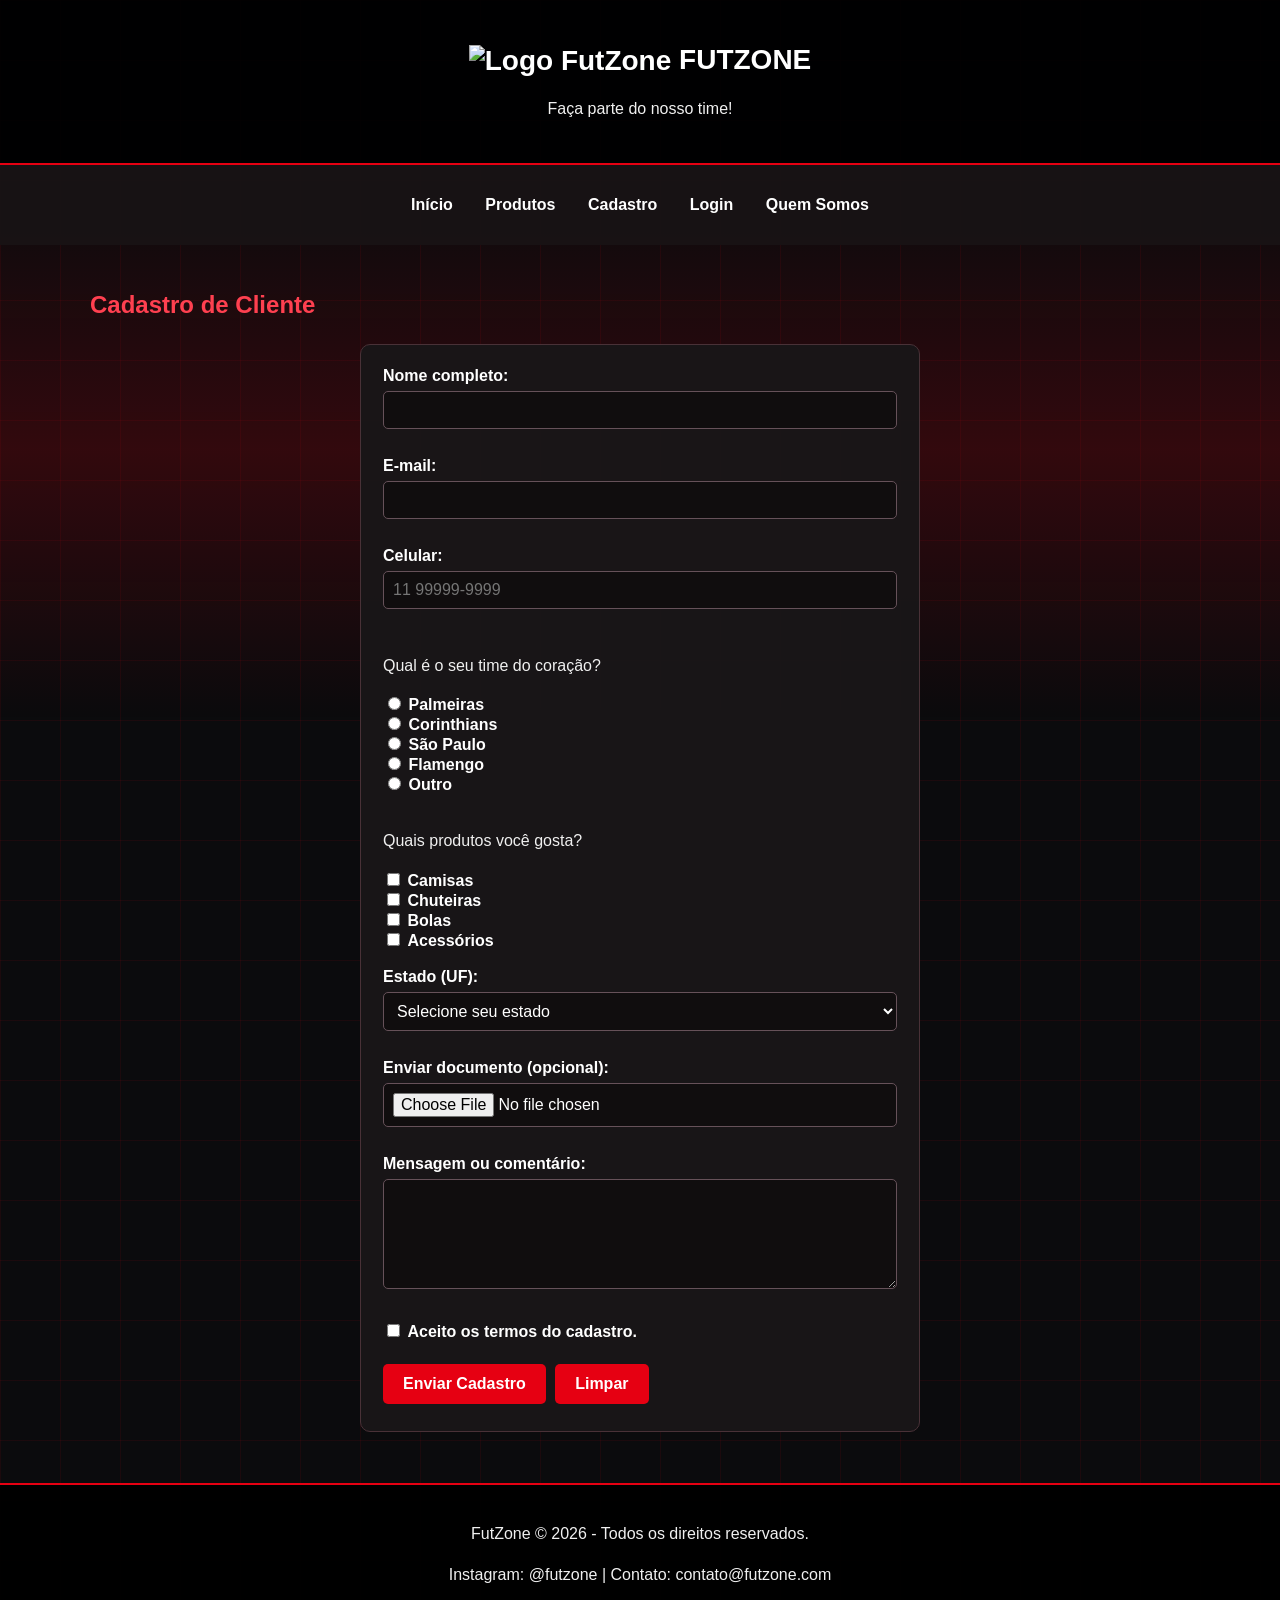
==== cadastro.html @ 6d3fb210 "ENVIO INICIAL" ====
<!DOCTYPE html>
<html lang="pt-BR">
<head>
    <meta charset="UTF-8">
    <meta name="viewport" content="width=device-width, initial-scale=1.0">
    <title>FutZone - Cadastro</title>
    <link rel="stylesheet" href="style.css">
</head>
<body>

    <header>
        <h1>
            <img src="../fotosfutzone/futzone.jpg" alt="Logo FutZone" width="50">
            FUTZONE
        </h1>
        <p>Faça parte do nosso time!</p>
    </header>

    <nav>
        <a href="index.html">Início</a>
        <a href="produtos.html">Produtos</a>
        <a href="cadastro.html">Cadastro</a>
        <a href="login.html">Login</a>
        <a href="quem-somos.html">Quem Somos</a>
    </nav>

    <main>
        <h2>Cadastro de Cliente</h2>

        <form action="#" method="post" enctype="multipart/form-data">

            <label for="nome">Nome completo:</label><br>
            <input type="text" id="nome" name="nome" minlength="3" required>
            <br><br>

            <label for="email">E-mail:</label><br>
            <input type="email" id="email" name="email" required>
            <br><br>

            <label for="celular">Celular:</label><br>
            <input type="tel" id="celular" name="celular"
                   pattern="[0-9]{2} [0-9]{5}-[0-9]{4}"
                   title="Digite no formato 11 99999-9999"
                   placeholder="11 99999-9999" required>
            <br><br>

            <p>Qual é o seu time do coração?</p>

            <input type="radio" id="palmeiras" name="time" value="Palmeiras">
            <label for="palmeiras">Palmeiras</label><br>

            <input type="radio" id="corinthians" name="time" value="Corinthians">
            <label for="corinthians">Corinthians</label><br>

            <input type="radio" id="saopaulo" name="time" value="São Paulo">
            <label for="saopaulo">São Paulo</label><br>

            <input type="radio" id="flamengo" name="time" value="Flamengo">
            <label for="flamengo">Flamengo</label><br>

            <input type="radio" id="outro" name="time" value="Outro">
            <label for="outro">Outro</label><br><br>

            <p>Quais produtos você gosta?</p>

            <input type="checkbox" id="camisas" name="produtos[]" value="Camisas">
            <label for="camisas">Camisas</label><br>

            <input type="checkbox" id="chuteiras" name="produtos[]" value="Chuteiras">
            <label for="chuteiras">Chuteiras</label><br>

            <input type="checkbox" id="bolas" name="produtos[]" value="Bolas">
            <label for="bolas">Bolas</label><br>

            <input type="checkbox" id="acessorios" name="produtos[]" value="Acessórios">
            <label for="acessorios">Acessórios</label><br><br>

            <label for="estado">Estado (UF):</label><br>
            <select id="estado" name="estado" required>
                <option value="">Selecione seu estado</option>
                <option value="SP">São Paulo</option>
                <option value="RJ">Rio de Janeiro</option>
                <option value="MG">Minas Gerais</option>
                <option value="PR">Paraná</option>
                <option value="SC">Santa Catarina</option>
                <option value="RS">Rio Grande do Sul</option>
            </select>
            <br><br>

            <label for="documento">Enviar documento (opcional):</label><br>
            <input type="file" id="documento" name="documento"
                   accept=".pdf,.png,.jpeg,.jpg">
            <br><br>

            <label for="mensagem">Mensagem ou comentário:</label><br>
            <textarea id="mensagem" name="mensagem" rows="5" cols="35"></textarea>
            <br><br>

            <input type="checkbox" id="termos" name="termos" required>
            <label for="termos">Aceito os termos do cadastro.</label>
            <br><br>

            <button type="submit">Enviar Cadastro</button>
            <button type="reset">Limpar</button>

        </form>
    </main>

    <footer>
        <p>FutZone © 2026 - Todos os direitos reservados.</p>
        <p>Instagram: @futzone | Contato: contato@futzone.com</p>
    </footer>

</body>
</html>
---- style.css ----
* {
    box-sizing: border-box;
}

html {
    scroll-behavior: smooth;
}

body {
    position: relative;
    isolation: isolate;
    min-height: 100vh;
    margin: 0;
    background-color: #0b0b0d;
    background-image:
        linear-gradient(rgba(230, 0, 18, 0.08) 1px, transparent 1px),
        linear-gradient(90deg, rgba(230, 0, 18, 0.08) 1px, transparent 1px);
    background-size: 60px 60px;
    color: #f0f0f0;
    font-family: Arial, sans-serif;
    font-size: 16px;
}

/* Faixa vermelha animada no fundo */
body::before {
    content: "";
    position: fixed;
    z-index: -1;
    inset: 0;
    pointer-events: none;
    background: linear-gradient(
        transparent 20%,
        rgba(230, 0, 18, 0.18) 50%,
        transparent 80%
    );
    animation: faixa-vermelha 7s linear infinite;
}

@keyframes faixa-vermelha {
    from {
        transform: translateY(-100%);
    }

    to {
        transform: translateY(100%);
    }
}

/* CABEÇALHO */

header {
    padding: 25px 20px;
    border-bottom: 2px solid #e60012;
    background: rgba(0, 0, 0, 0.92);
    text-align: center;
    animation: aparecer 0.7s ease-out;
}

header img {
    max-width: 100%;
    height: auto;
    vertical-align: middle;
    transition: transform 0.3s ease;
}

header img:hover {
    transform: scale(1.06);
}

h1 {
    color: #fff;
    font-size: 28px;
}

h2 {
    color: #ff4050;
    font-size: 24px;
}

p {
    line-height: 1.6;
}

/* LINKS E MENU */

a {
    color: #ff5663;
    font-weight: bold;
    text-decoration: none;
}

a:hover {
    color: #ff9aa2;
}

nav {
    padding: 16px;
    background: rgba(25, 20, 22, 0.95);
    text-align: center;
    line-height: 2.5;
}

nav a {
    display: inline-block;
    margin: 0 4px;
    padding: 4px 10px;
    border-radius: 5px;
    color: #fff;
    transition: background-color 0.25s ease, transform 0.25s ease;
}

nav a:hover {
    transform: translateY(-3px);
    background-color: #e60012;
    color: #fff;
}

a:focus-visible,
button:focus-visible {
    outline: 2px solid #ff7883;
    outline-offset: 3px;
}

/* CONTEÚDO */

main {
    width: min(1100px, calc(100% - 32px));
    margin: 0 auto;
    padding: 26px 0;
    animation: subir 0.7s ease-out;
}

main section {
    margin-bottom: 20px;
    padding: 22px;
    overflow-x: auto;
    border: 1px solid #493137;
    border-radius: 10px;
    background: rgba(25, 22, 24, 0.96);
    transition: border-color 0.3s ease, box-shadow 0.3s ease;
}

main section:hover {
    border-color: #e60012;
    box-shadow: 0 0 18px rgba(230, 0, 18, 0.18);
}

main img,
video {
    max-width: 100%;
    height: auto;
}

/* TABELA DE PRODUTOS */

table {
    width: 100%;
    min-width: 620px;
    border-collapse: collapse;
}

th,
td {
    padding: 12px;
    border: 1px solid #493137;
    text-align: left;
}

th {
    background: #64101b;
    color: #fff;
}

tbody tr {
    transition: background-color 0.25s ease;
}

tbody tr:hover {
    background: #3a2026;
}

td img {
    transition: transform 0.3s ease;
}

td img:hover {
    transform: scale(1.06);
}

tfoot {
    background: #292124;
}

/* FORMULÁRIO DE CADASTRO */

form {
    width: min(100%, 560px);
    margin: 25px auto;
    padding: 22px;
    border: 1px solid #493137;
    border-radius: 10px;
    background: rgba(25, 22, 24, 0.97);
}

label {
    color: #fff;
    font-weight: bold;
}

input,
select,
textarea {
    max-width: 100%;
    padding: 9px;
    border: 1px solid #665159;
    border-radius: 5px;
    background: #100d0e;
    color: #fff;
    font: inherit;
}

form input:not([type="radio"]):not([type="checkbox"]),
form select,
form textarea {
    width: 100%;
    margin: 6px 0 10px;
}

input:focus,
select:focus,
textarea:focus {
    outline: 2px solid #ff5663;
    outline-offset: 2px;
}

input[type="radio"],
input[type="checkbox"] {
    accent-color: #e60012;
}

textarea {
    resize: vertical;
}

button {
    margin: 5px 5px 5px 0;
    padding: 11px 20px;
    border: 0;
    border-radius: 5px;
    background: #e60012;
    color: #fff;
    font-size: 16px;
    font-weight: bold;
    cursor: pointer;
    transition: transform 0.25s ease, background-color 0.25s ease;
}

button:hover {
    transform: translateY(-3px);
    background: #b8000e;
}

/* RODAPÉ */

footer {
    padding: 20px;
    border-top: 2px solid #e60012;
    background: rgba(0, 0, 0, 0.95);
    text-align: center;
}

/* ENTRADA DAS PÁGINAS */

@keyframes aparecer {
    from {
        opacity: 0;
    }

    to {
        opacity: 1;
    }
}

@keyframes subir {
    from {
        opacity: 0;
        transform: translateY(18px);
    }

    to {
        opacity: 1;
        transform: translateY(0);
    }
}

/* CELULAR */

@media (max-width: 600px) {
    main {
        width: calc(100% - 20px);
    }

    main section,
    form {
        padding: 16px;
    }

    nav a {
        margin: 0;
        padding: 4px 7px;
    }
}

/* Respeita a configuração de reduzir movimentos */

@media (prefers-reduced-motion: reduce) {
    *,
    *::before,
    *::after {
        animation: none !important;
        transition: none !important;
        scroll-behavior: auto !important;
    }
}
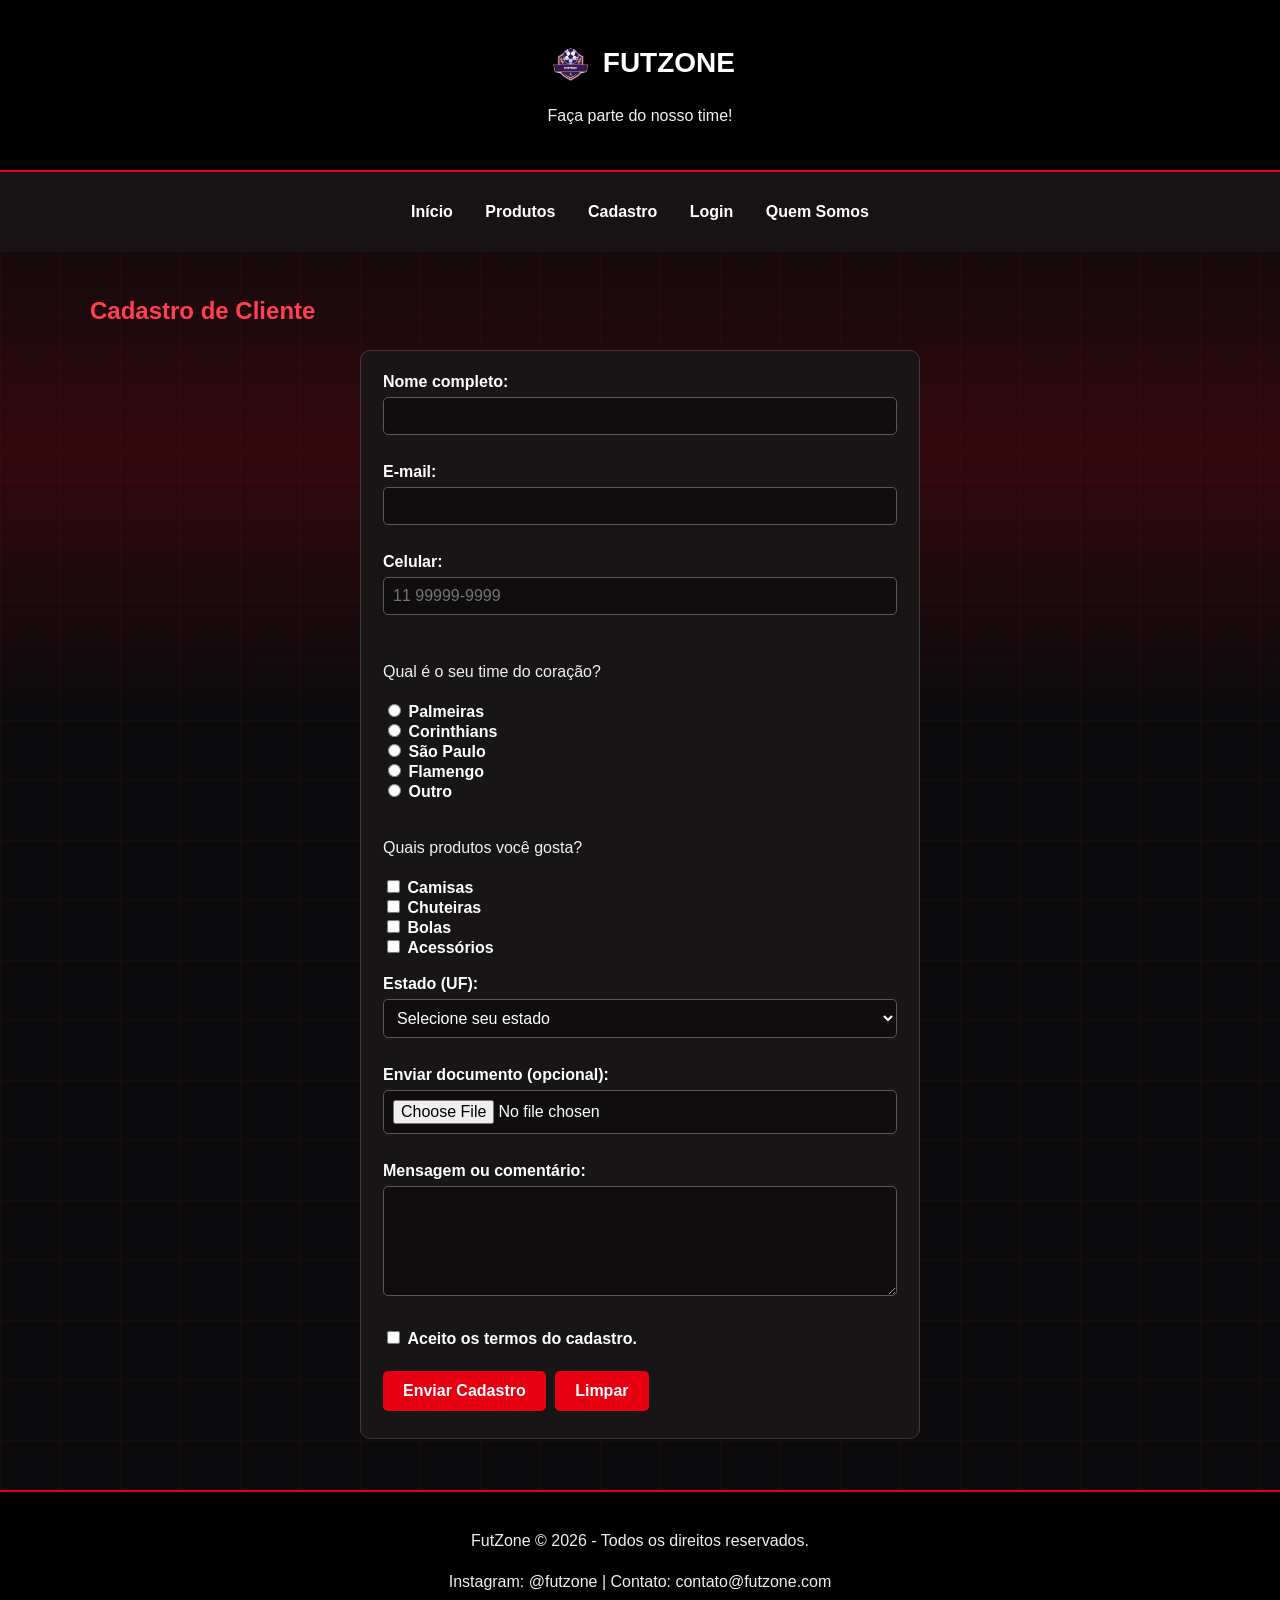
==== commit 5c041330: "Add files via upload" ====
--- a/cadastro.html
+++ b/cadastro.html
@@ -10,7 +10,7 @@
 
     <header>
         <h1>
-            <img src="../fotosfutzone/futzone.jpg" alt="Logo FutZone" width="50">
+            <img src="./fotosfutzone/futzone.jpg" alt="Logo FutZone" width="50">
             FUTZONE
         </h1>
         <p>Faça parte do nosso time!</p>
